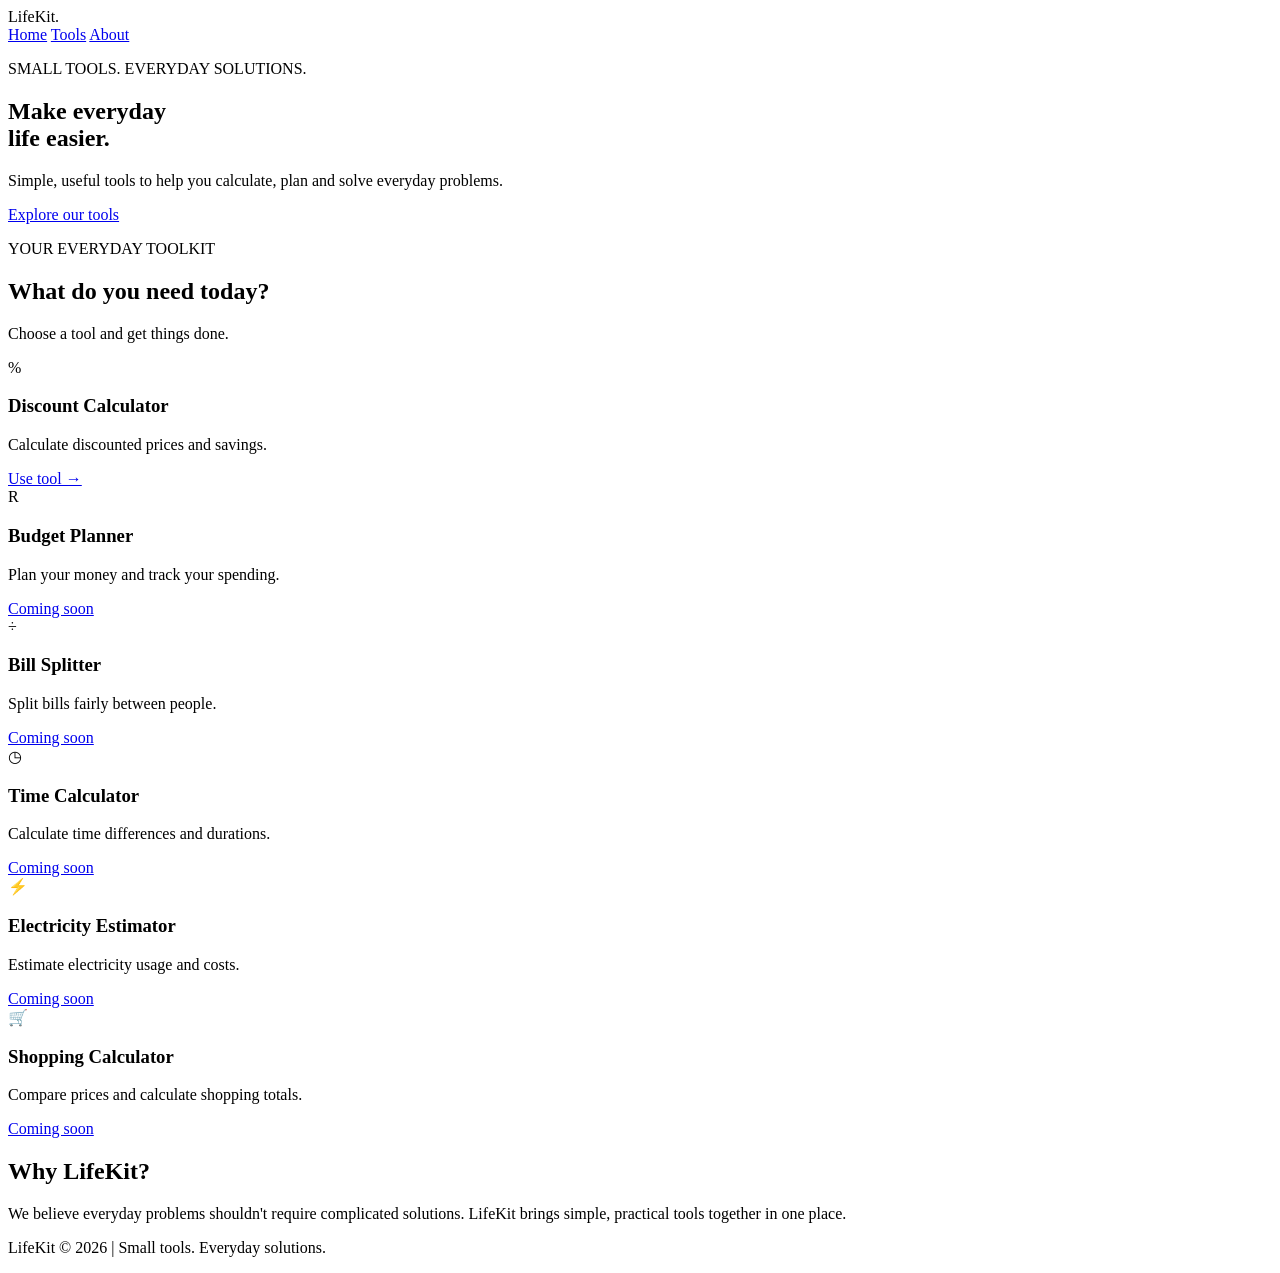
==== templates/index.html @ 60201a6b "Initial LifeKit project" ====
<!DOCTYPE html>
<html lang="en">
<head>
    <meta charset="UTF-8">
    <meta name="viewport" content="width=device-width, initial-scale=1.0">
    <title>LifeKit | Small tools. Everyday solutions.</title>
    <link rel="stylesheet" href="{{ url_for('static', filename='style.css') }}">
</head>
<body>

    <header class="navbar">
        <div class="logo">LifeKit<span>.</span></div>
        <nav>
            <a href="#">Home</a>
            <a href="#tools">Tools</a>
            <a href="#about">About</a>
        </nav>
    </header>

    <section class="hero">
        <div class="hero-content">
            <p class="tagline">SMALL TOOLS. EVERYDAY SOLUTIONS.</p>
            <h1>Make everyday<br><span>life easier.</span></h1>
            <p class="description">
                Simple, useful tools to help you calculate, plan
                and solve everyday problems.
            </p>
            <a href="#tools" class="hero-button">Explore our tools</a>
        </div>
    </section>

    <section class="tools-section" id="tools">
        <div class="section-heading">
            <p class="tagline">YOUR EVERYDAY TOOLKIT</p>
            <h2>What do you need today?</h2>
            <p>Choose a tool and get things done.</p>
        </div>

        <div class="tools-grid">

            <div class="tool-card">
                <div class="tool-icon">%</div>
                <h3>Discount Calculator</h3>
                <p>Calculate discounted prices and savings.</p>
                <a href="/discount">Use tool →</a>
            </div>

            <div class="tool-card">
                <div class="tool-icon">R</div>
                <h3>Budget Planner</h3>
                <p>Plan your money and track your spending.</p>
                <a href="#">Coming soon</a>
            </div>

            <div class="tool-card">
                <div class="tool-icon">÷</div>
                <h3>Bill Splitter</h3>
                <p>Split bills fairly between people.</p>
                <a href="#">Coming soon</a>
            </div>

            <div class="tool-card">
                <div class="tool-icon">◷</div>
                <h3>Time Calculator</h3>
                <p>Calculate time differences and durations.</p>
                <a href="#">Coming soon</a>
            </div>

            <div class="tool-card">
                <div class="tool-icon">⚡</div>
                <h3>Electricity Estimator</h3>
                <p>Estimate electricity usage and costs.</p>
                <a href="#">Coming soon</a>
            </div>

            <div class="tool-card">
                <div class="tool-icon">🛒</div>
                <h3>Shopping Calculator</h3>
                <p>Compare prices and calculate shopping totals.</p>
                <a href="#">Coming soon</a>
            </div>

        </div>
    </section>

    <section class="about-section" id="about">
        <h2>Why LifeKit?</h2>
        <p>
            We believe everyday problems shouldn't require complicated solutions.
            LifeKit brings simple, practical tools together in one place.
        </p>
    </section>

    <footer>
        <p>LifeKit © 2026 | Small tools. Everyday solutions.</p>
    </footer>

</body>
</html>
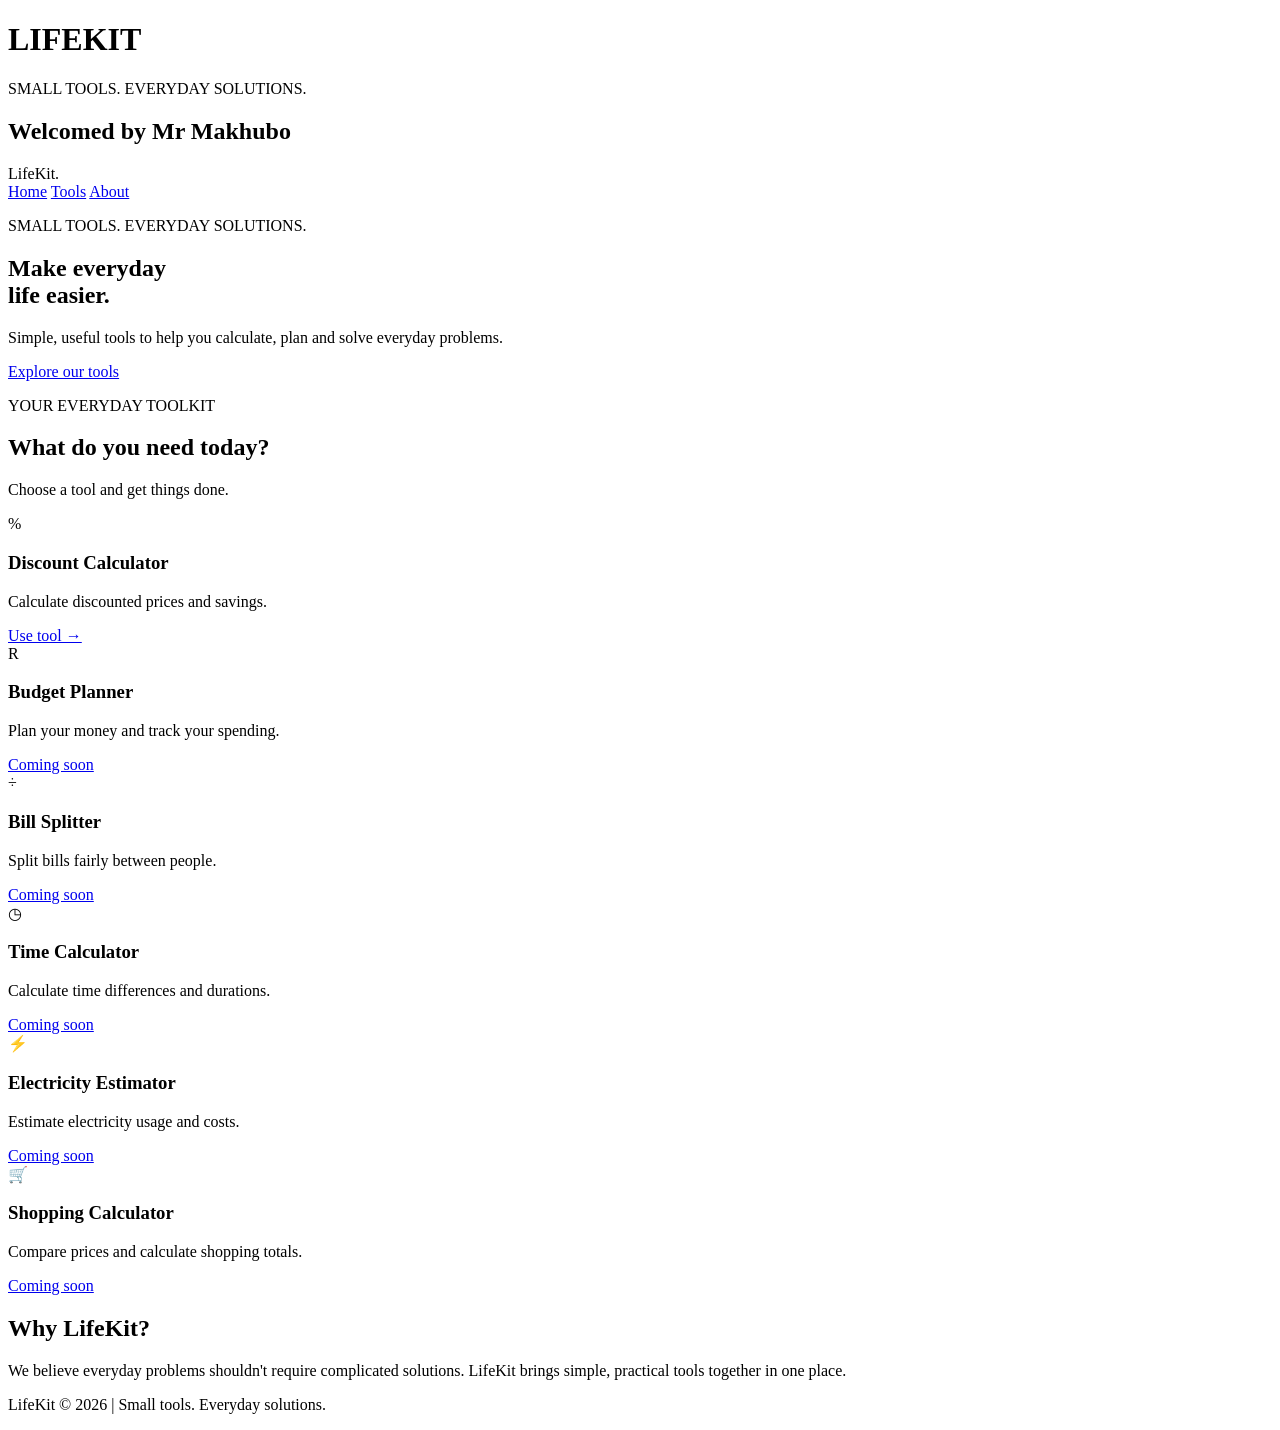
==== commit f06f6c77: "Add LifeKit welcome animation" ====
--- a/templates/index.html
+++ b/templates/index.html
@@ -7,6 +7,21 @@
     <link rel="stylesheet" href="{{ url_for('static', filename='style.css') }}">
 </head>
 <body>
+    <!-- LifeKit Welcome Animation -->
+<div id="welcome-screen">
+    <div class="welcome-content">
+        <div class="welcome-line"></div>
+
+        <h1>LIFEKIT</h1>
+
+        <p>SMALL TOOLS. EVERYDAY SOLUTIONS.</p>
+
+        <div class="welcome-divider"></div>
+
+        <h2>Welcomed by Mr Makhubo</h2>
+    </div>
+</div>
+
 
     <header class="navbar">
         <div class="logo">LifeKit<span>.</span></div>
@@ -96,4 +111,15 @@
     </footer>
 
 </body>
-</html>+</html>
+<script>
+    window.addEventListener("load", function () {
+        setTimeout(function () {
+            const welcome = document.getElementById("welcome-screen");
+
+            if (welcome) {
+                welcome.remove();
+            }
+        }, 4000);
+    });
+</script>
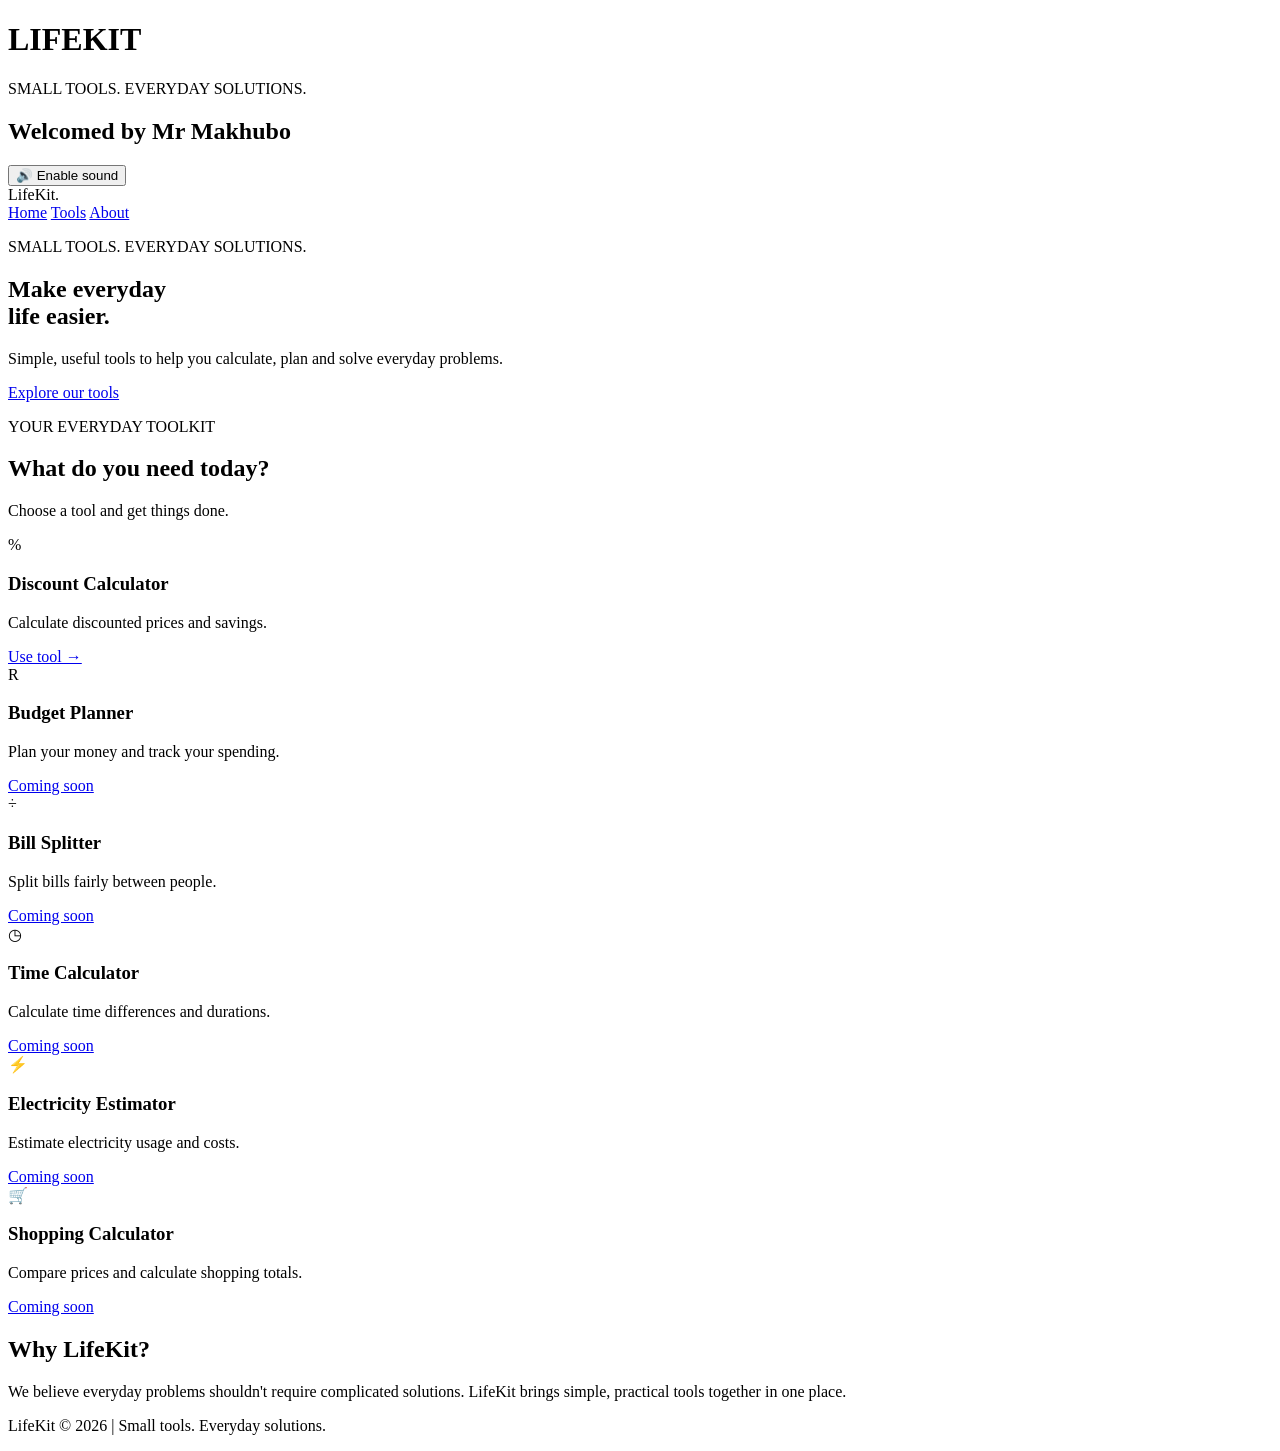
==== commit ea911b2a: "add welcome sound" ====
--- a/templates/index.html
+++ b/templates/index.html
@@ -19,6 +19,9 @@
         <div class="welcome-divider"></div>
 
         <h2>Welcomed by Mr Makhubo</h2>
+        <button id="sound-button" onclick="enableWelcomeSound()">
+    🔊 Enable sound
+</button>
     </div>
 </div>
 
@@ -109,6 +112,38 @@
     <footer>
         <p>LifeKit © 2026 | Small tools. Everyday solutions.</p>
     </footer>
+<script>
+function enableWelcomeSound() {
+    const audioContext = new (
+        window.AudioContext || window.webkitAudioContext
+    )();
+
+    const oscillator = audioContext.createOscillator();
+    const gain = audioContext.createGain();
+
+    oscillator.type = "sine";
+    oscillator.frequency.setValueAtTime(440, audioContext.currentTime);
+    oscillator.frequency.exponentialRampToValueAtTime(
+        880, audioContext.currentTime + 0.8
+    );
+
+    gain.gain.setValueAtTime(0.15, audioContext.currentTime);
+    gain.gain.exponentialRampToValueAtTime(
+        0.001, audioContext.currentTime + 1
+    );
+
+    oscillator.connect(gain);
+    gain.connect(audioContext.destination);
+
+    oscillator.start();
+    oscillator.stop(audioContext.currentTime + 1);
+
+    document.getElementById("sound-button").textContent = "✓ Sound enabled";
+}
+</script>
+
+
+
 
 </body>
 </html>
